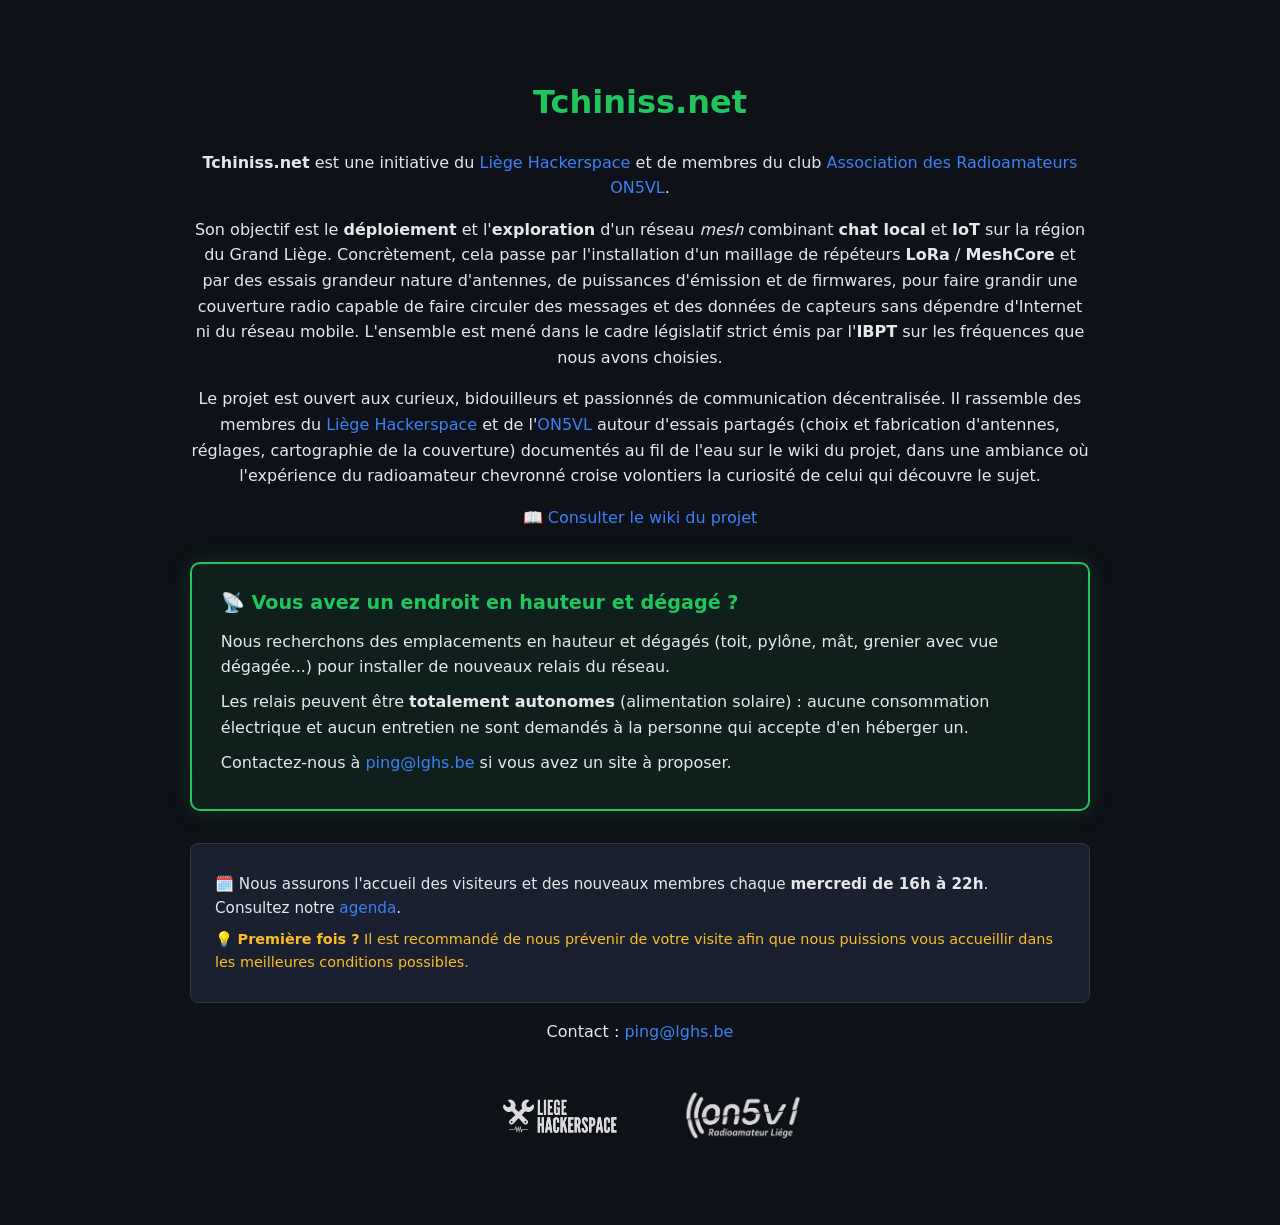
==== index.html @ f30be3a4 "Initial static site: landing page, logos, relay hosting callout Landing page présentant Tchiniss.net" ====
<!doctype html>
<html lang="fr">
  <head>
    <meta charset="utf-8">
    <title>Tchiniss.net – Réseau mesh du Grand Liège</title>
    <meta name="viewport" content="width=device-width, initial-scale=1">
    <meta name="description" content="Tchiniss.net, projet du Liège Hackerspace : déploiement et exploration d'un réseau mesh combinant chat local et IoT sur la région du Grand Liège.">
    <link rel="stylesheet" href="css/style.css">
  </head>
  <body>
    <main>
      <h1>Tchiniss.net</h1>
      <p><strong>Tchiniss.net</strong> est une initiative du <a href="https://lghs.be" target="_blank" rel="noopener">Liège Hackerspace</a> et de membres du club <a href="https://on5vl.org/" target="_blank" rel="noopener">Association des Radioamateurs ON5VL</a>.</p>
      <p>Son objectif est le <strong>déploiement</strong> et l'<strong>exploration</strong> d'un réseau <em>mesh</em> combinant <strong>chat local</strong> et <strong>IoT</strong> sur la région du Grand Liège. Concrètement, cela passe par l'installation d'un maillage de répéteurs <strong>LoRa</strong> / <strong>MeshCore</strong> et par des essais grandeur nature d'antennes, de puissances d'émission et de firmwares, pour faire grandir une couverture radio capable de faire circuler des messages et des données de capteurs sans dépendre d'Internet ni du réseau mobile. L'ensemble est mené dans le cadre législatif strict émis par l'<strong>IBPT</strong> sur les fréquences que nous avons choisies.</p>
      <p>Le projet est ouvert aux curieux, bidouilleurs et passionnés de communication décentralisée. Il rassemble des membres du <a href="https://lghs.be" target="_blank" rel="noopener">Liège Hackerspace</a> et de l'<a href="https://on5vl.org/" target="_blank" rel="noopener">ON5VL</a> autour d'essais partagés (choix et fabrication d'antennes, réglages, cartographie de la couverture) documentés au fil de l'eau sur le wiki du projet, dans une ambiance où l'expérience du radioamateur chevronné croise volontiers la curiosité de celui qui découvre le sujet.</p>
      <p>📖 <a href="https://wiki.liegehacker.space/shelves/tchinissnet" target="_blank" rel="noopener">Consulter le wiki du projet</a></p>

      <div class="callout">
        <p class="callout-title">📡 Vous avez un endroit en hauteur et dégagé ?</p>
        <p>Nous recherchons des emplacements en hauteur et dégagés (toit, pylône, mât, grenier avec vue dégagée...) pour installer de nouveaux relais du réseau.</p>
        <p>Les relais peuvent être <strong>totalement autonomes</strong> (alimentation solaire) : aucune consommation électrique et aucun entretien ne sont demandés à la personne qui accepte d'en héberger un.</p>
        <p>Contactez-nous à <a href="mailto:ping@lghs.be">ping@lghs.be</a> si vous avez un site à proposer.</p>
      </div>

      <div class="info-box">
        <p>🗓️ Nous assurons l'accueil des visiteurs et des nouveaux membres chaque <strong>mercredi de 16h à 22h</strong>. Consultez notre <a href="https://lghs.be/agenda" target="_blank" rel="noopener">agenda</a>.</p>
        <p class="tip">💡 <strong>Première fois ?</strong> Il est recommandé de nous prévenir de votre visite afin que nous puissions vous accueillir dans les meilleures conditions possibles.</p>
      </div>

      <p>Contact : <a href="mailto:ping@lghs.be">ping@lghs.be</a></p>

      <footer class="logos">
        <a href="https://lghs.be" target="_blank" rel="noopener">
          <img src="assets/lghs-logo.svg" alt="Liège Hackerspace">
        </a>
        <a href="https://on5vl.org/" target="_blank" rel="noopener">
          <img src="assets/on5vl-logo.png" alt="ON5VL, Association des Radioamateurs de Liège">
        </a>
      </footer>
    </main>
  </body>
</html>
---- css/style.css ----
:root {
  --bg: #0e1117;
  --bg-box: #1a2030;
  --border: #2d3748;
  --text: #e5e7eb;
  --accent: #21c55d;
  --link: #3b82f6;
  --tip: #fbbf24;
}

* {
  box-sizing: border-box;
}

body {
  font-family: system-ui, sans-serif;
  margin: 0;
  padding: 2rem;
  background: var(--bg);
  color: var(--text);
  line-height: 1.6;
}

main {
  max-width: 900px;
  margin: 5vh auto;
  text-align: center;
}

h1 {
  font-size: 2rem;
  color: var(--accent);
}

a {
  color: var(--link);
  text-decoration: none;
}

a:hover,
a:focus-visible {
  text-decoration: underline;
}

.callout {
  margin-top: 2rem;
  padding: 1.5rem 1.8rem;
  background: rgba(33, 197, 93, 0.08);
  border: 2px solid var(--accent);
  border-radius: 10px;
  text-align: left;
  box-shadow: 0 0 24px rgba(33, 197, 93, 0.15);
}

.callout p {
  margin: 0.6rem 0;
}

.callout-title {
  margin-top: 0 !important;
  font-size: 1.2rem;
  font-weight: 700;
  color: var(--accent);
}

.info-box {
  margin-top: 2rem;
  padding: 1.2rem 1.5rem;
  background: var(--bg-box);
  border: 1px solid var(--border);
  border-radius: 8px;
  text-align: left;
  font-size: 0.95rem;
}

.info-box p {
  margin: 0.5rem 0;
}

.tip {
  margin-top: 0.8rem;
  color: var(--tip);
  font-size: 0.9rem;
}

.logos {
  margin-top: 3rem;
  display: flex;
  align-items: center;
  justify-content: center;
  gap: 2.5rem;
  flex-wrap: wrap;
}

.logos img {
  height: 3rem;
  width: auto;
  opacity: 0.85;
  transition: opacity 0.2s;
}

.logos a:hover img,
.logos a:focus-visible img {
  opacity: 1;
}
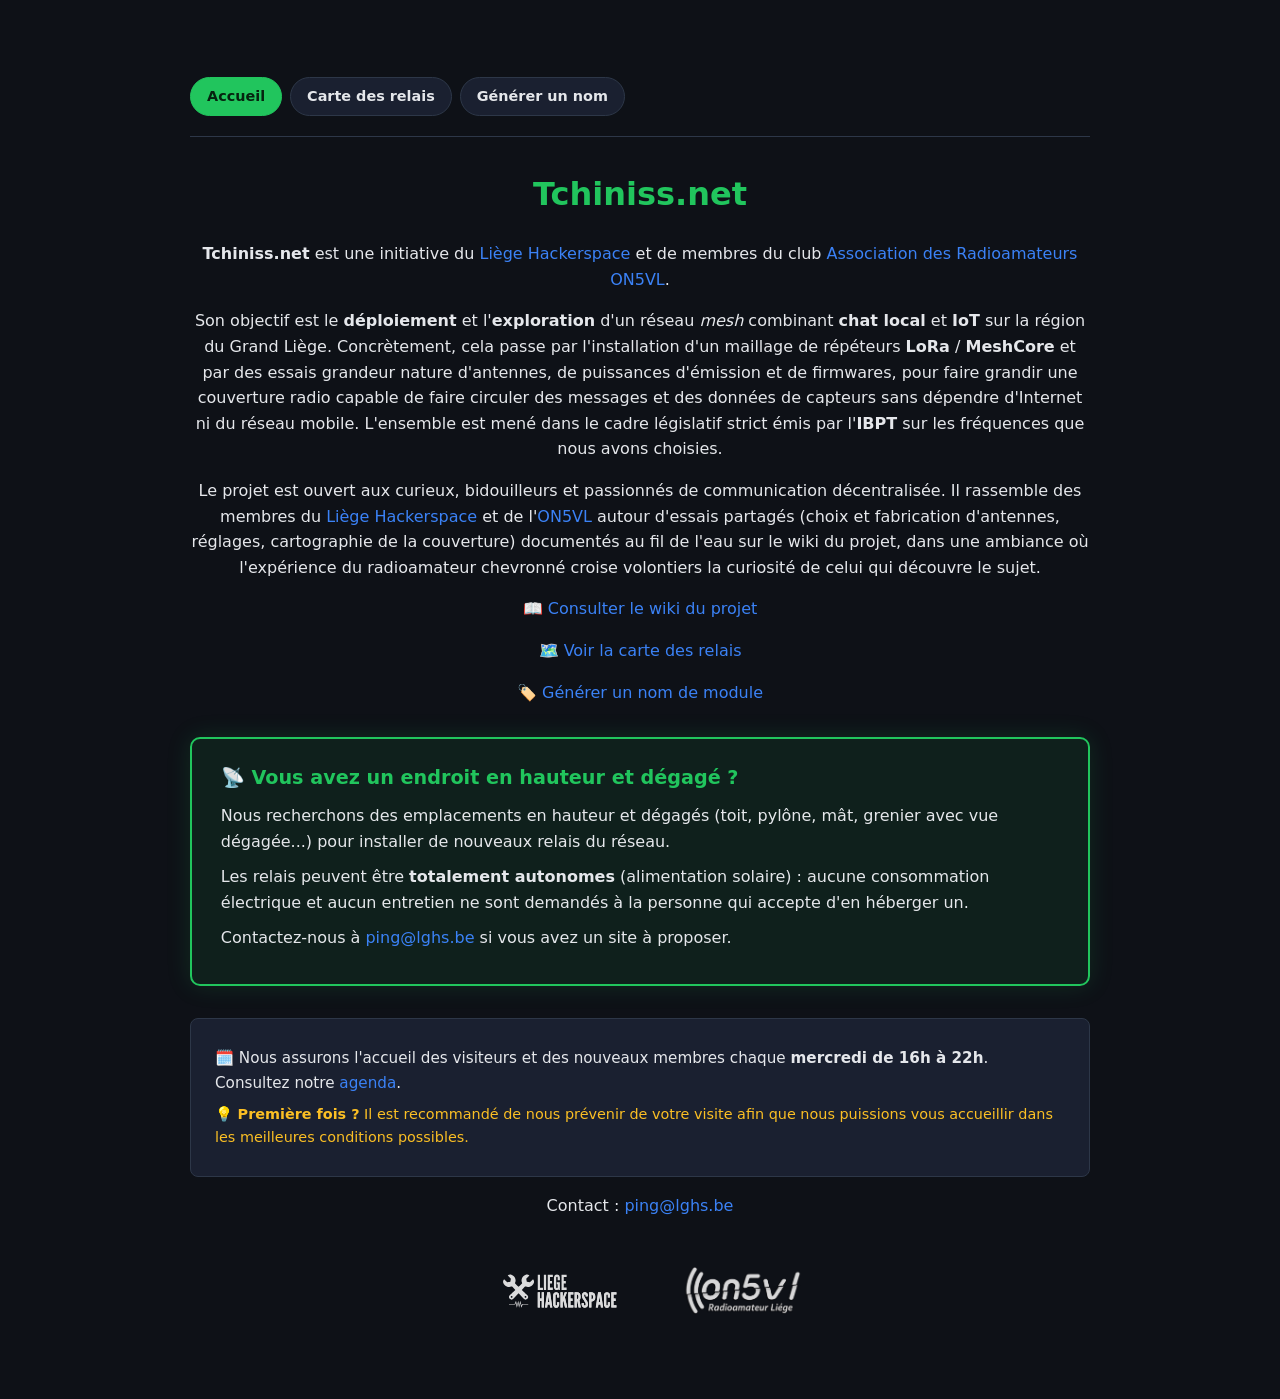
==== commit 4352b943: "Add relay map, module name generator, and shared navigation Carte des relais (carte.html) : position" ====
--- a/index.html
+++ b/index.html
@@ -9,11 +9,19 @@
   </head>
   <body>
     <main>
+      <nav class="nav-principal" aria-label="Navigation principale">
+        <a href="index.html" aria-current="page">Accueil</a>
+        <a href="carte.html">Carte des relais</a>
+        <a href="nommage.html">Générer un nom</a>
+      </nav>
+
       <h1>Tchiniss.net</h1>
       <p><strong>Tchiniss.net</strong> est une initiative du <a href="https://lghs.be" target="_blank" rel="noopener">Liège Hackerspace</a> et de membres du club <a href="https://on5vl.org/" target="_blank" rel="noopener">Association des Radioamateurs ON5VL</a>.</p>
       <p>Son objectif est le <strong>déploiement</strong> et l'<strong>exploration</strong> d'un réseau <em>mesh</em> combinant <strong>chat local</strong> et <strong>IoT</strong> sur la région du Grand Liège. Concrètement, cela passe par l'installation d'un maillage de répéteurs <strong>LoRa</strong> / <strong>MeshCore</strong> et par des essais grandeur nature d'antennes, de puissances d'émission et de firmwares, pour faire grandir une couverture radio capable de faire circuler des messages et des données de capteurs sans dépendre d'Internet ni du réseau mobile. L'ensemble est mené dans le cadre législatif strict émis par l'<strong>IBPT</strong> sur les fréquences que nous avons choisies.</p>
       <p>Le projet est ouvert aux curieux, bidouilleurs et passionnés de communication décentralisée. Il rassemble des membres du <a href="https://lghs.be" target="_blank" rel="noopener">Liège Hackerspace</a> et de l'<a href="https://on5vl.org/" target="_blank" rel="noopener">ON5VL</a> autour d'essais partagés (choix et fabrication d'antennes, réglages, cartographie de la couverture) documentés au fil de l'eau sur le wiki du projet, dans une ambiance où l'expérience du radioamateur chevronné croise volontiers la curiosité de celui qui découvre le sujet.</p>
       <p>📖 <a href="https://wiki.liegehacker.space/shelves/tchinissnet" target="_blank" rel="noopener">Consulter le wiki du projet</a></p>
+      <p>🗺️ <a href="carte.html">Voir la carte des relais</a></p>
+      <p>🏷️ <a href="nommage.html">Générer un nom de module</a></p>
 
       <div class="callout">
         <p class="callout-title">📡 Vous avez un endroit en hauteur et dégagé ?</p>
--- a/css/style.css
+++ b/css/style.css
@@ -30,6 +30,38 @@
 h1 {
   font-size: 2rem;
   color: var(--accent);
+}
+
+.nav-principal {
+  display: flex;
+  justify-content: flex-start;
+  gap: 0.5rem;
+  flex-wrap: wrap;
+  margin-bottom: 2rem;
+  padding-bottom: 1.2rem;
+  border-bottom: 1px solid var(--border);
+}
+
+.nav-principal a {
+  padding: 0.45rem 1rem;
+  border-radius: 999px;
+  font-size: 0.9rem;
+  font-weight: 600;
+  color: var(--text);
+  background: var(--bg-box);
+  border: 1px solid var(--border);
+}
+
+.nav-principal a:hover,
+.nav-principal a:focus-visible {
+  text-decoration: none;
+  border-color: var(--accent);
+}
+
+.nav-principal a[aria-current="page"] {
+  color: #06230f;
+  background: var(--accent);
+  border-color: var(--accent);
 }
 
 a {
